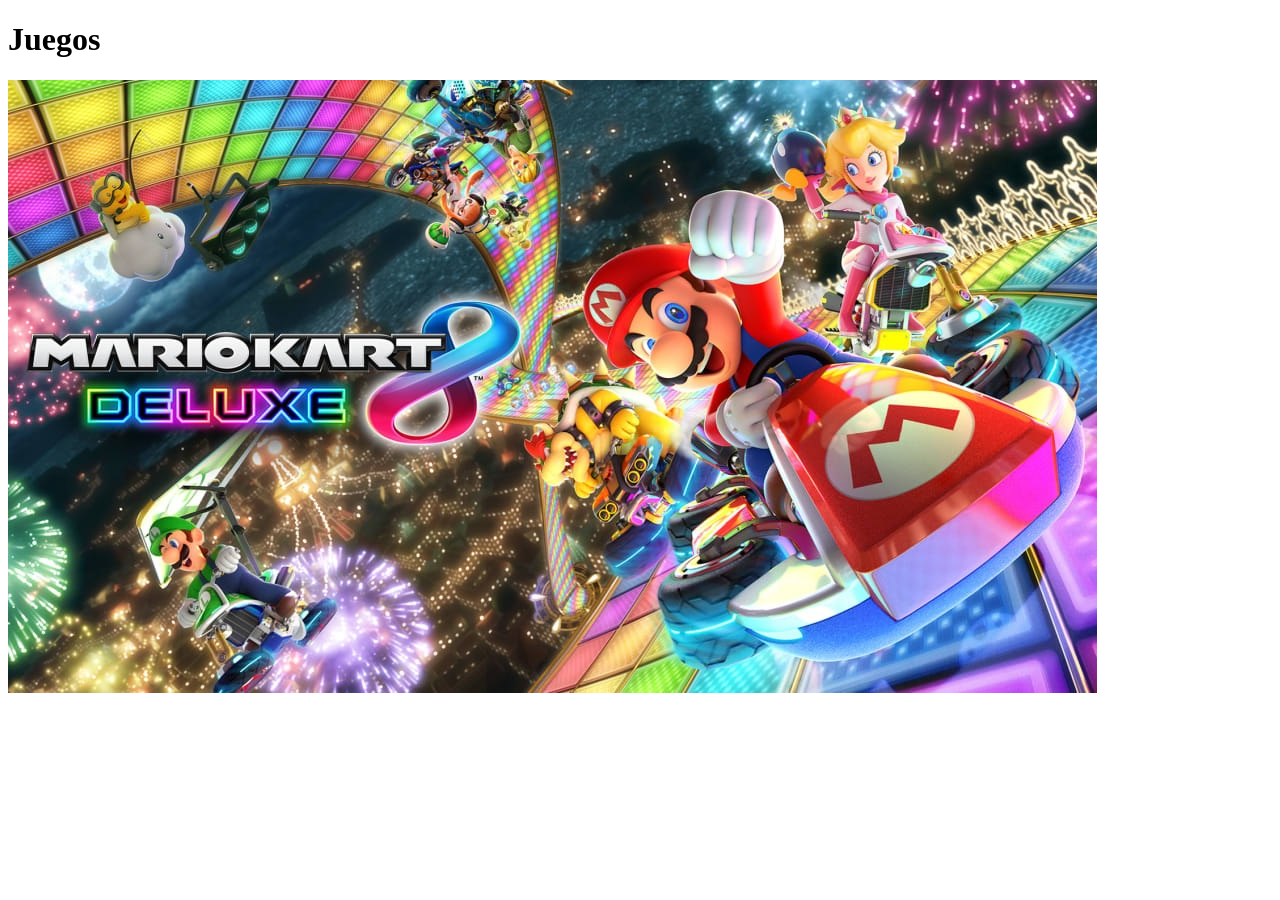
==== index.html @ 5fe900d7 "Desafio N°6 parte 1, titulo" ====
<!doctype html>
<html lang="en">
  <head>
    <meta charset="UTF-8" />
    <meta name="viewport" content="width=device-width, initial-scale=1.0" />
    <link rel="preconnect" href="https://fonts.googleapis.com">
    <link rel="preconnect" href="https://fonts.gstatic.com" crossorigin>
    <link href="https://fonts.googleapis.com/css2?family=Roboto:ital,wght@0,100;0,300;0,400;0,500;0,700;0,900;1,100;1,300;1,400;1,500;1,700;1,900&display=swap" rel="stylesheet">
    <title>Gianfranco Malacalza - Juegos</title>
  </head>
  <body>

  <h1>Juegos</h1>

  <img src="public/imgs/mario-kart-8-deluxe.jpg" alt="Videojuego mario-kart-8-deluxe">

  




    <script type="module" src="/main.js"></script>
  </body>
</html>
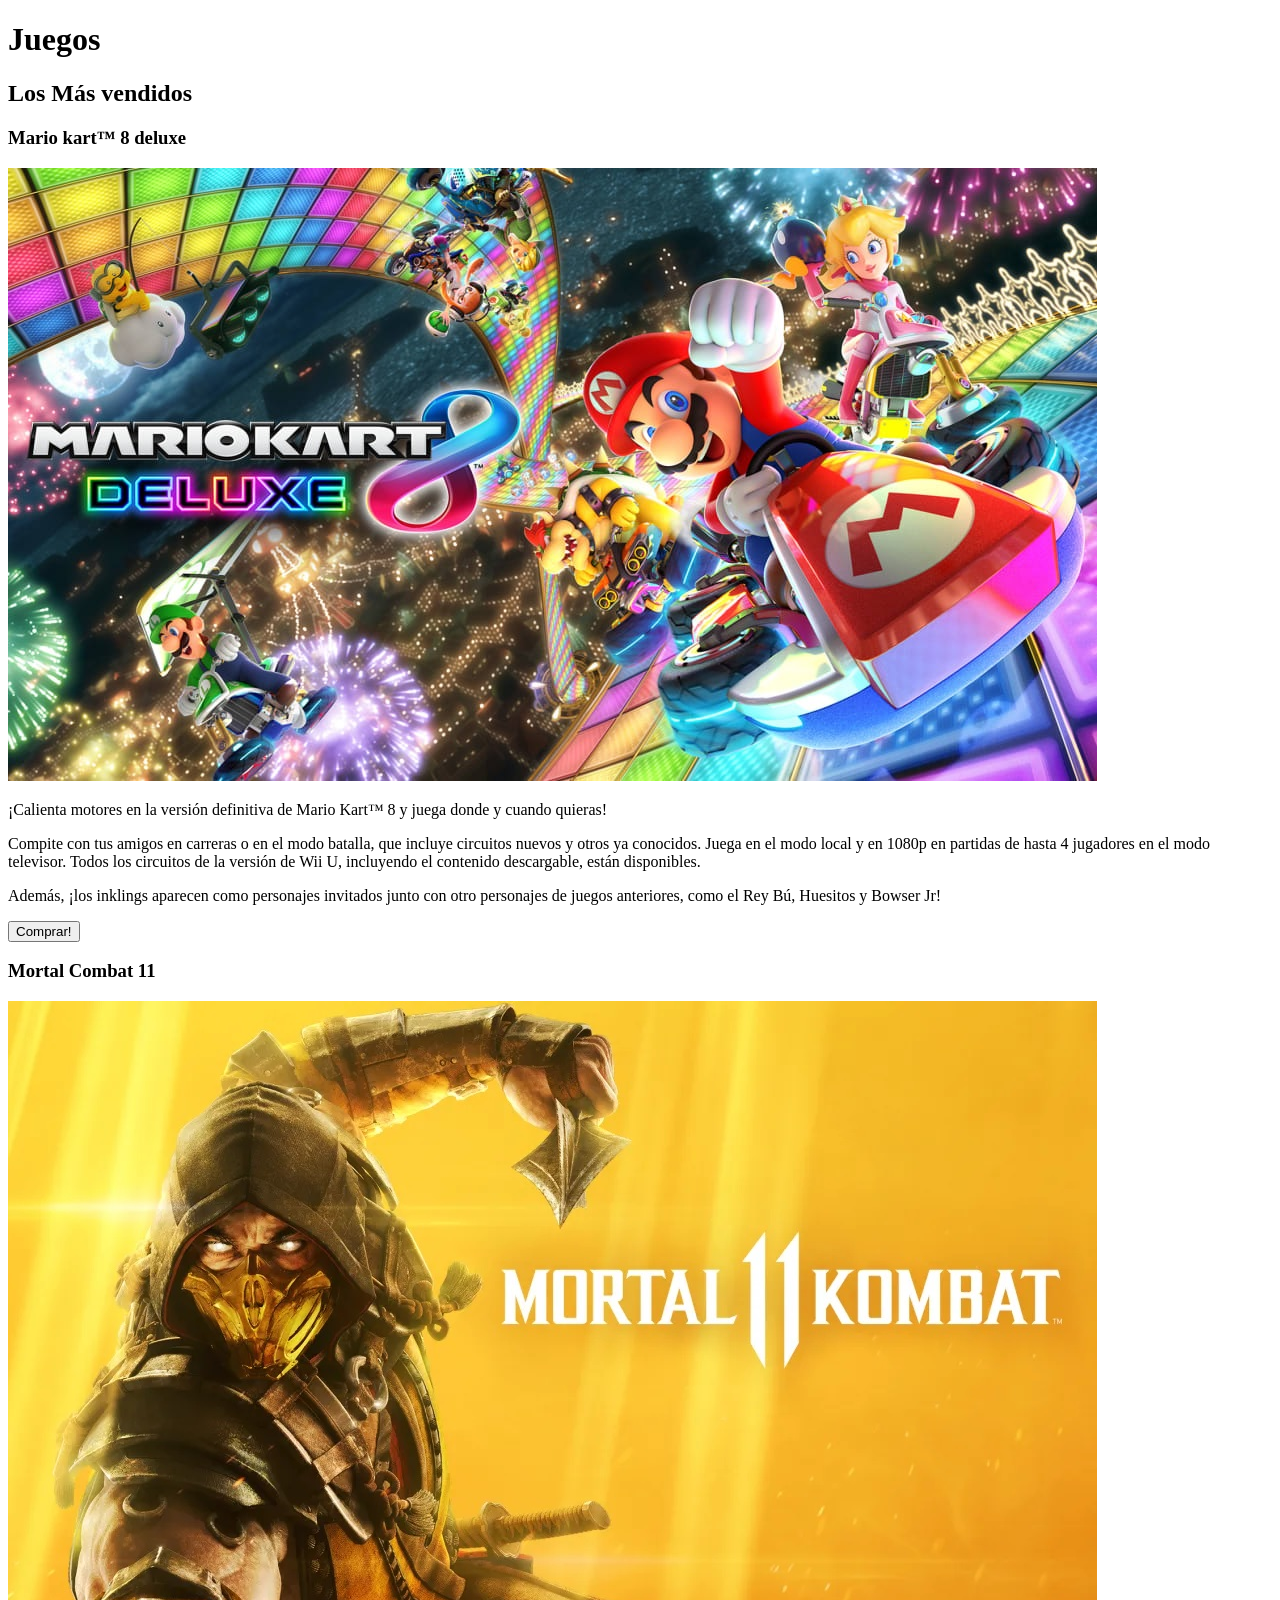
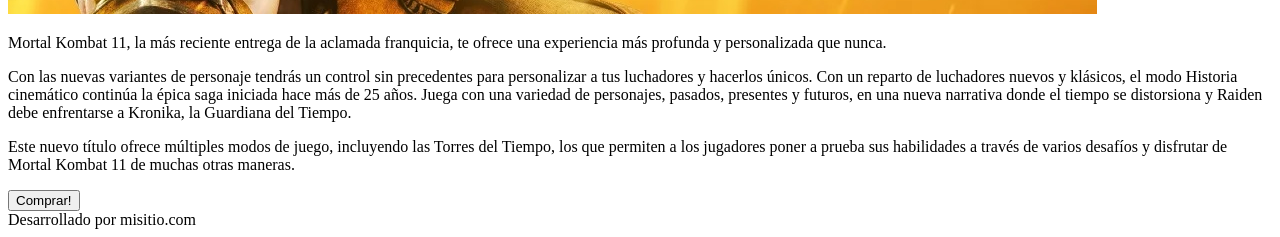
==== commit 91f2ecf0: "Creamos un archivo html para cada juego" ====
--- a/index.html
+++ b/index.html
@@ -1,24 +1,71 @@
 <!doctype html>
-<html lang="en">
-  <head>
-    <meta charset="UTF-8" />
-    <meta name="viewport" content="width=device-width, initial-scale=1.0" />
-    <link rel="preconnect" href="https://fonts.googleapis.com">
-    <link rel="preconnect" href="https://fonts.gstatic.com" crossorigin>
-    <link href="https://fonts.googleapis.com/css2?family=Roboto:ital,wght@0,100;0,300;0,400;0,500;0,700;0,900;1,100;1,300;1,400;1,500;1,700;1,900&display=swap" rel="stylesheet">
-    <title>Gianfranco Malacalza - Juegos</title>
-  </head>
-  <body>
+<html lang="es">
+
+<head>
+  <meta charset="UTF-8" />
+  <meta name="viewport" content="width=device-width, initial-scale=1.0" />
+  <link rel="preconnect" href="https://fonts.googleapis.com">
+  <link rel="preconnect" href="https://fonts.gstatic.com" crossorigin>
+  <link
+    href="https://fonts.googleapis.com/css2?family=Roboto:ital,wght@0,100;0,300;0,400;0,500;0,700;0,900;1,100;1,300;1,400;1,500;1,700;1,900&display=swap"
+    rel="stylesheet">
+  <title>Gianfranco Malacalza - Juegos</title>
+</head>
+
+<body>
 
   <h1>Juegos</h1>
 
-  <img src="public/imgs/mario-kart-8-deluxe.jpg" alt="Videojuego mario-kart-8-deluxe">
+  <div class="borde-fondo">
+    <h2>Los Más vendidos</h2>
+    <div class="borde1">
+      <h3 class="mk-titulo">Mario kart™ 8 deluxe</h3>
 
-  
+      <img src="public/imgs/mario-kart-8-deluxe.jpg" alt="Videojuego mario-kart-8-deluxe">
+      <p>¡Calienta motores en la versión definitiva de Mario Kart™ 8 y juega donde y cuando quieras!</p>
+
+      <p>Compite con tus amigos en carreras o en el modo batalla, que incluye circuitos nuevos y otros ya conocidos.
+        Juega en el modo local y en 1080p en partidas de hasta 4 jugadores en el modo televisor.
+        Todos los circuitos de la versión de Wii U, incluyendo el contenido descargable, están disponibles.</p>
+
+      <p>Además, ¡los inklings aparecen como personajes invitados junto con otro personajes de juegos anteriores,
+        como el Rey Bú, Huesitos y Bowser Jr!</p>
+
+      <a href="mariokart.html" target="_blank">
+        <button>Comprar!</button>
+      </a>
+    </div>
+
+    <div class="borde2">
+      <h3 class="mk-titulo">Mortal Combat 11</h3>
+      <img src="public/imgs/mortal-kombat-11.jpg" alt="Mortal combat 11">
+      <p>Mortal Kombat 11, la más reciente entrega de la aclamada franquicia,
+        te ofrece una experiencia más profunda y personalizada que nunca.</p>
+      <p>Con las nuevas variantes de personaje tendrás un control sin precedentes
+        para personalizar a tus luchadores y hacerlos únicos.
+        Con un reparto de luchadores nuevos y klásicos, el modo Historia cinemático
+        continúa la épica saga iniciada hace más de 25 años.
+        Juega con una variedad de personajes, pasados, presentes y futuros,
+        en una nueva narrativa donde el tiempo se distorsiona y Raiden debe
+        enfrentarse a Kronika, la Guardiana del Tiempo.
+      </p>
+      <p>Este nuevo título ofrece múltiples modos de juego, incluyendo las Torres del Tiempo,
+        los que permiten a los jugadores poner a prueba sus habilidades a través de varios
+        desafíos y disfrutar de Mortal Kombat 11 de muchas otras maneras.</p>
+
+        <a href="mortalkombat.html" target="_blank">
+          <button>Comprar!</button>
+        </a>
+    </div>
+  </div>
+
+  <footer class="pie">Desarrollado por misitio.com</footer>
 
 
 
 
-    <script type="module" src="/main.js"></script>
-  </body>
-</html>
+
+  <script type="module" src="/main.js"></script>
+</body>
+
+</html>
